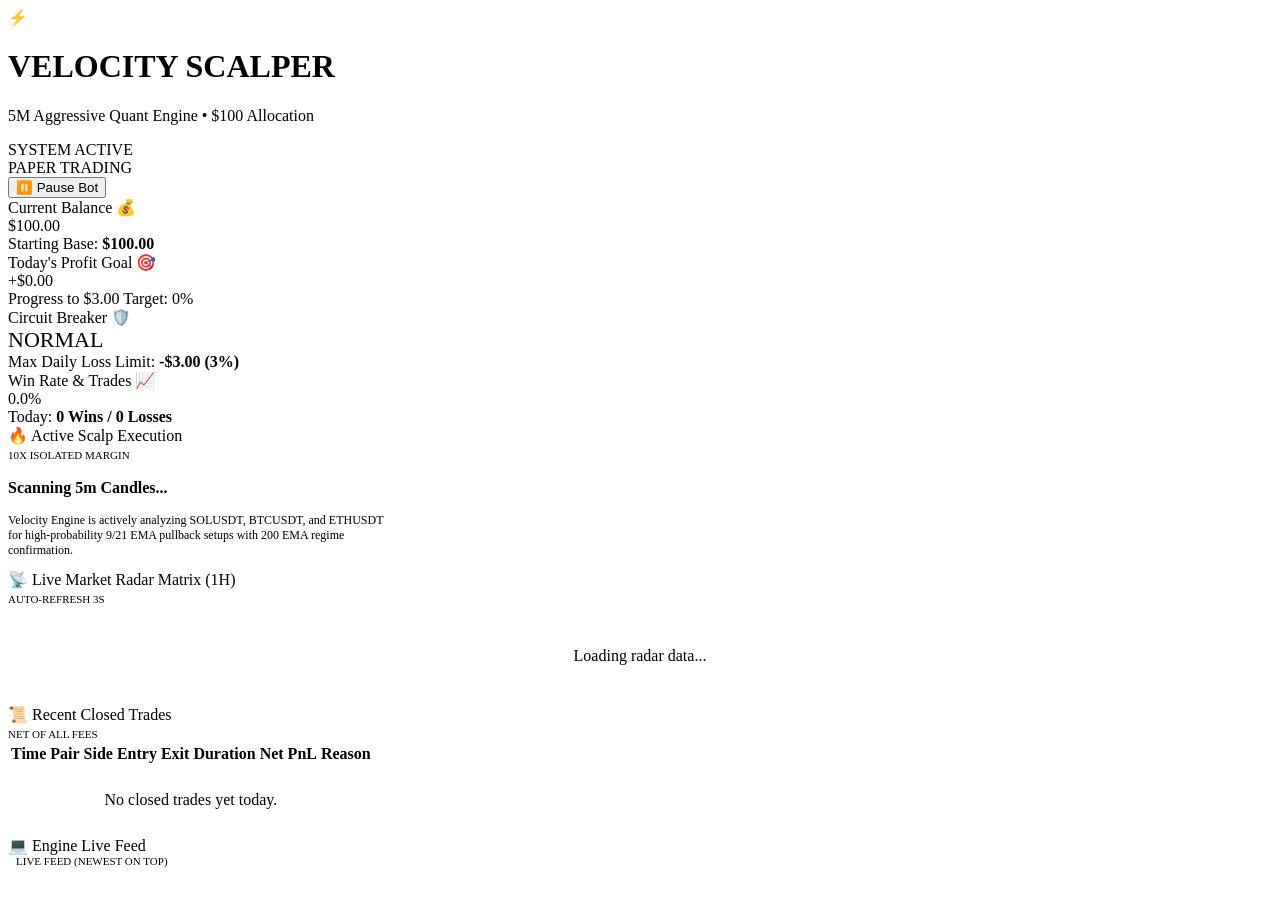
==== web/index.html @ 56b473a8 "Initial commit: Velocity Scalper trading engine and dashboard" ====
<!DOCTYPE html>
<html lang="en">
<head>
  <meta charset="UTF-8">
  <meta name="viewport" content="width=device-width, initial-scale=1.0">
  <title>Velocity Scalper | Aggressive 5m Quantitative Engine</title>
  <meta name="description" content="High-frequency 5-minute dynamic momentum scalping engine for Binance Futures with automated break-even locks and daily target defense.">
  <link rel="stylesheet" href="/static/style.css">
</head>
<body>

  <!-- Top Header Navigation -->
  <header>
    <div class="brand">
      <div class="brand-icon">⚡</div>
      <div class="brand-title">
        <h1>VELOCITY SCALPER</h1>
        <p>5M Aggressive Quant Engine • $100 Allocation</p>
      </div>
    </div>

    <div class="header-status">
      <div id="engineStatusPill" class="badge-pill">
        <span class="pulse-dot" id="pulseDot"></span>
        <span id="engineStatusText">SYSTEM ACTIVE</span>
      </div>
      <div id="modePill" class="badge-pill mode-tag">
        <span id="tradingModeText">PAPER TRADING</span>
      </div>
      <button id="btnToggleEngine" class="control-btn btn-pause" onclick="toggleEngine()">
        <span id="btnToggleIcon">⏸️</span>
        <span id="btnToggleText">Pause Bot</span>
      </button>
    </div>
  </header>

  <!-- Main Container -->
  <main class="container">

    <!-- KPI Summary Row -->
    <section class="kpi-grid">
      <!-- Total Capital -->
      <div class="kpi-card" id="kpiCapitalCard">
        <div class="kpi-header">
          <span class="kpi-title">Current Balance</span>
          <span class="kpi-icon">💰</span>
        </div>
        <div class="kpi-value" id="valCurrentBalance">$100.00</div>
        <div class="kpi-sub">
          <span>Starting Base:</span>
          <strong id="valStartingBase">$100.00</strong>
        </div>
      </div>

      <!-- Today's PnL & Daily Target -->
      <div class="kpi-card" id="kpiTargetCard">
        <div class="kpi-header">
          <span class="kpi-title">Today's Profit Goal</span>
          <span class="kpi-icon">🎯</span>
        </div>
        <div class="kpi-value" id="valTodayPnL">+$0.00</div>
        <div class="kpi-sub">
          <span id="targetProgressLabel">Progress to $3.00 Target: 0%</span>
        </div>
        <div class="progress-track">
          <div class="progress-fill" id="targetProgressBar" style="width: 0%;"></div>
        </div>
      </div>

      <!-- Circuit Breaker Defense -->
      <div class="kpi-card" id="kpiCircuitCard">
        <div class="kpi-header">
          <span class="kpi-title">Circuit Breaker</span>
          <span class="kpi-icon">🛡️</span>
        </div>
        <div class="kpi-value" id="valCircuitStatus" style="font-size: 22px; color: var(--profit-green);">NORMAL</div>
        <div class="kpi-sub">
          <span>Max Daily Loss Limit:</span>
          <strong style="color: var(--loss-red);">-$3.00 (3%)</strong>
        </div>
      </div>

      <!-- Win Rate & Trades -->
      <div class="kpi-card" id="kpiWinRateCard">
        <div class="kpi-header">
          <span class="kpi-title">Win Rate & Trades</span>
          <span class="kpi-icon">📈</span>
        </div>
        <div class="kpi-value" id="valWinRate">0.0%</div>
        <div class="kpi-sub">
          <span>Today: </span>
          <strong id="valTradesCount">0 Wins / 0 Losses</strong>
        </div>
      </div>
    </section>

    <!-- Hero Section: Active Position & Multi-Pair Radar -->
    <section class="hero-grid">
      <!-- Active Trade Hero Card -->
      <div class="panel-card" id="activeTradePanel">
        <div class="panel-header">
          <div class="panel-title">
            <span>🔥</span> Active Scalp Execution
          </div>
          <span id="activePositionBadge" class="badge-pill" style="font-size: 11px;">10X ISOLATED MARGIN</span>
        </div>

        <!-- Dynamic Content: Active Trade or Scanning State -->
        <div id="activeTradeContainer" class="active-trade-box">
          <div class="empty-trade-state">
            <div class="radar-spinner"></div>
            <h3 style="font-size: 16px; font-weight: 700;">Scanning 5m Candles...</h3>
            <p style="font-size: 12px; color: var(--text-dim); max-width: 380px;">
              Velocity Engine is actively analyzing SOLUSDT, BTCUSDT, and ETHUSDT for high-probability 9/21 EMA pullback setups with 200 EMA regime confirmation.
            </p>
          </div>
        </div>
      </div>

      <!-- Multi-Pair Live Radar -->
      <div class="panel-card" id="radarPanel">
        <div class="panel-header">
          <div class="panel-title">
            <span>📡</span> Live Market Radar Matrix (1H)
          </div>
          <span class="badge-pill" style="font-size: 11px;">AUTO-REFRESH 3S</span>
        </div>

        <div class="radar-list" id="radarList">
          <!-- Dynamically populated via JS -->
          <div style="text-align: center; color: var(--text-dim); padding: 40px;">Loading radar data...</div>
        </div>
      </div>
    </section>

    <!-- Lower Section: Trade History & Terminal Logs -->
    <section class="lower-grid">
      <!-- Trade History Table -->
      <div class="panel-card" id="historyPanel">
        <div class="panel-header">
          <div class="panel-title">
            <span>📜</span> Recent Closed Trades
          </div>
          <span class="badge-pill" style="font-size: 11px;">NET OF ALL FEES</span>
        </div>
        <div class="table-wrap">
          <table id="tradesTable">
            <thead>
              <tr>
                <th>Time</th>
                <th>Pair</th>
                <th>Side</th>
                <th>Entry</th>
                <th>Exit</th>
                <th>Duration</th>
                <th>Net PnL</th>
                <th>Reason</th>
              </tr>
            </thead>
            <tbody id="tradesTableBody">
              <tr>
                <td colspan="8" style="text-align: center; color: var(--text-dim); padding: 25px;">No closed trades yet today.</td>
              </tr>
            </tbody>
          </table>
        </div>
      </div>

      <!-- Live Terminal Console -->
      <div class="panel-card" id="terminalPanel">
        <div class="panel-header">
          <div class="panel-title">
            <span>💻</span> Engine Live Feed
          </div>
          <div style="display: flex; align-items: center; gap: 8px;">
            <span class="live-pulse-dot" title="Live Continuous Feed"></span>
            <span class="badge-pill" style="font-size: 11px; color: var(--neon-cyan); border-color: rgba(56, 189, 248, 0.4);">LIVE FEED (NEWEST ON TOP)</span>
          </div>
        </div>
        <div class="terminal-window" id="terminalLogs">
          <!-- Logs appended via JS -->
        </div>
      </div>
    </section>

  </main>

  <script src="/static/app.js?v=3"></script>
</body>
</html>
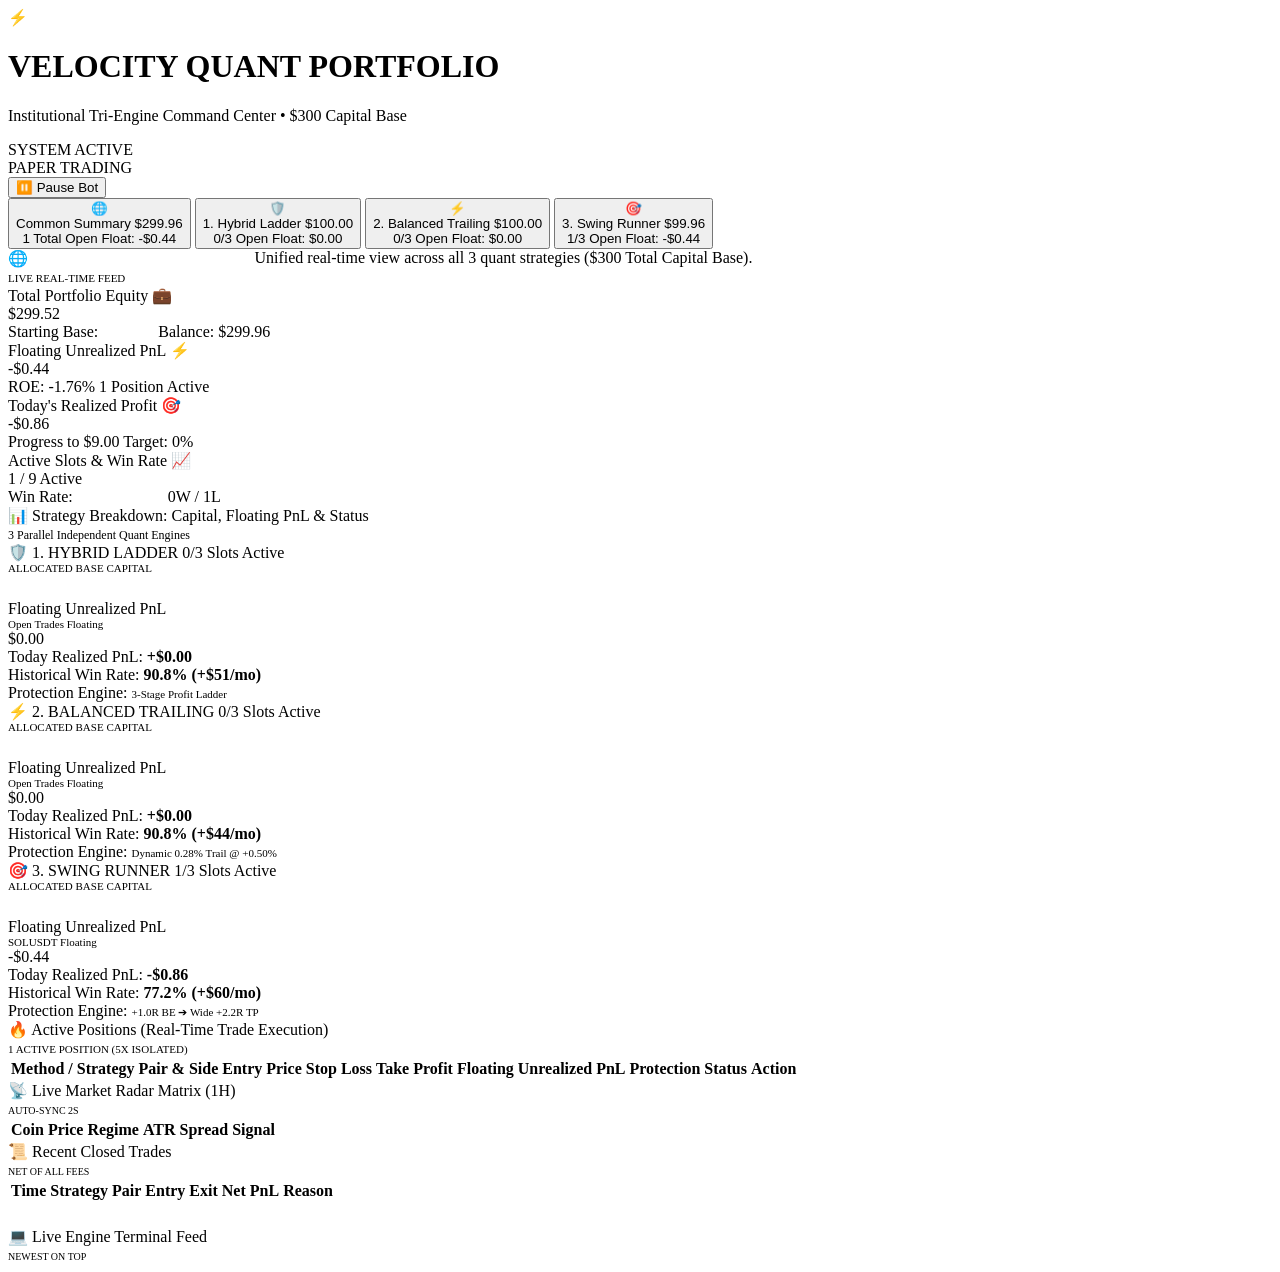
==== commit 69290edb: "feat: add hybrid trading strategy backtesting and bot state tracking files" ====
--- a/web/index.html
+++ b/web/index.html
@@ -3,28 +3,28 @@
 <head>
   <meta charset="UTF-8">
   <meta name="viewport" content="width=device-width, initial-scale=1.0">
-  <title>Velocity Scalper | Aggressive 5m Quantitative Engine</title>
-  <meta name="description" content="High-frequency 5-minute dynamic momentum scalping engine for Binance Futures with automated break-even locks and daily target defense.">
-  <link rel="stylesheet" href="/static/style.css">
+  <title>Velocity Quant | Multi-Strategy Portfolio Command Center</title>
+  <meta name="description" content="Institutional Multi-Engine Quantitative Trading Command Center for Binance Futures. Real-time portfolio tracking across Hybrid Ladder, Balanced Trailing, and Swing Runner.">
+  <link rel="stylesheet" href="/static/style.css?v=6">
 </head>
 <body>
 
-  <!-- Top Header Navigation -->
+  <!-- Top App Header -->
   <header>
     <div class="brand">
       <div class="brand-icon">⚡</div>
       <div class="brand-title">
-        <h1>VELOCITY SCALPER</h1>
-        <p>5M Aggressive Quant Engine • $100 Allocation</p>
+        <h1>VELOCITY QUANT PORTFOLIO</h1>
+        <p>Institutional Tri-Engine Command Center • $300 Capital Base</p>
       </div>
     </div>
 
     <div class="header-status">
-      <div id="engineStatusPill" class="badge-pill">
-        <span class="pulse-dot" id="pulseDot"></span>
+      <div id="engineStatusPill" class="status-badge">
+        <span class="status-dot" id="pulseDot"></span>
         <span id="engineStatusText">SYSTEM ACTIVE</span>
       </div>
-      <div id="modePill" class="badge-pill mode-tag">
+      <div id="modePill" class="status-badge" style="color: var(--accent-blue);">
         <span id="tradingModeText">PAPER TRADING</span>
       </div>
       <button id="btnToggleEngine" class="control-btn btn-pause" onclick="toggleEngine()">
@@ -34,157 +34,364 @@
     </div>
   </header>
 
-  <!-- Main Container -->
+  <!-- Clean Institutional Tab Bar (COMMON SUMMARY IS FIRST / DEFAULT!) -->
+  <nav class="engine-nav">
+    <div class="engine-tabs">
+      <!-- 1. Common Summary (Default View) -->
+      <button class="engine-tab-btn master-tab active" id="tab-master" onclick="switchEngineTab('master')">
+        <span class="tab-icon">🌐</span>
+        <div class="tab-info">
+          <div class="tab-title-row">
+            <span class="tab-title">Common Summary</span>
+            <span class="tab-balance-pill master-bal-pill" id="tab-master-balance">$299.96</span>
+          </div>
+          <div class="tab-sub-row">
+            <span class="tab-trades-pill master-trades-pill" id="badge-master-pos">1 Total Open</span>
+            <span class="tab-floating-pnl" id="tab-master-floating">Float: -$0.44</span>
+          </div>
+        </div>
+      </button>
+
+      <!-- 2. Hybrid Ladder -->
+      <button class="engine-tab-btn" id="tab-ladder" onclick="switchEngineTab('ladder')">
+        <span class="tab-icon">🛡️</span>
+        <div class="tab-info">
+          <div class="tab-title-row">
+            <span class="tab-title">1. Hybrid Ladder</span>
+            <span class="tab-balance-pill" id="tab-ladder-balance">$100.00</span>
+          </div>
+          <div class="tab-sub-row">
+            <span class="tab-trades-pill" id="badge-ladder-pos">0/3 Open</span>
+            <span class="tab-floating-pnl" id="tab-ladder-floating">Float: $0.00</span>
+          </div>
+        </div>
+      </button>
+
+      <!-- 3. Balanced Trailing -->
+      <button class="engine-tab-btn" id="tab-trailing" onclick="switchEngineTab('trailing')">
+        <span class="tab-icon">⚡</span>
+        <div class="tab-info">
+          <div class="tab-title-row">
+            <span class="tab-title">2. Balanced Trailing</span>
+            <span class="tab-balance-pill" id="tab-trailing-balance">$100.00</span>
+          </div>
+          <div class="tab-sub-row">
+            <span class="tab-trades-pill" id="badge-trailing-pos">0/3 Open</span>
+            <span class="tab-floating-pnl" id="tab-trailing-floating">Float: $0.00</span>
+          </div>
+        </div>
+      </button>
+
+      <!-- 4. Swing Runner -->
+      <button class="engine-tab-btn" id="tab-runner" onclick="switchEngineTab('runner')">
+        <span class="tab-icon">🎯</span>
+        <div class="tab-info">
+          <div class="tab-title-row">
+            <span class="tab-title">3. Swing Runner</span>
+            <span class="tab-balance-pill" id="tab-runner-balance">$99.96</span>
+          </div>
+          <div class="tab-sub-row">
+            <span class="tab-trades-pill" id="badge-runner-pos">1/3 Open</span>
+            <span class="tab-floating-pnl" id="tab-runner-floating">Float: -$0.44</span>
+          </div>
+        </div>
+      </button>
+    </div>
+  </nav>
+
+  <!-- Main Content Container -->
   <main class="container">
 
-    <!-- KPI Summary Row -->
-    <section class="kpi-grid">
-      <!-- Total Capital -->
-      <div class="kpi-card" id="kpiCapitalCard">
+    <!-- Context / Description Banner -->
+    <div class="context-banner" id="contextBanner">
+      <div style="display: flex; align-items: center; gap: 10px;">
+        <span id="bannerIcon" style="font-size: 16px;">🌐</span>
+        <span id="bannerDescription" style="color: var(--text-secondary);">
+          <strong style="color: #fff;">Common Portfolio Dashboard:</strong> Unified real-time view across all 3 quant strategies ($300 Total Capital Base).
+        </span>
+      </div>
+      <span id="bannerBadge" class="badge-tag theme-ladder" style="font-size: 11px;">
+        LIVE REAL-TIME FEED
+      </span>
+    </div>
+
+    <!-- Top Hero Metric Grid (4 Metric Cards) -->
+    <section class="hero-kpi-grid">
+      <!-- 1. Real-Time Equity (Balance + Floating) -->
+      <div class="kpi-card">
         <div class="kpi-header">
-          <span class="kpi-title">Current Balance</span>
-          <span class="kpi-icon">💰</span>
-        </div>
-        <div class="kpi-value" id="valCurrentBalance">$100.00</div>
+          <span id="lblEquityTitle">Total Portfolio Equity</span>
+          <span>💼</span>
+        </div>
+        <div class="kpi-value font-mono" id="valRealtimeEquity">$299.52</div>
         <div class="kpi-sub">
           <span>Starting Base:</span>
-          <strong id="valStartingBase">$100.00</strong>
-        </div>
-      </div>
-
-      <!-- Today's PnL & Daily Target -->
-      <div class="kpi-card" id="kpiTargetCard">
+          <strong id="valStartingBase" class="font-mono" style="color: #fff;">$300.00</strong>
+          <span id="valBalanceBreakdown" style="margin-left: auto;">Balance: $299.96</span>
+        </div>
+      </div>
+
+      <!-- 2. Combined Floating (Unrealized) PnL - PROMINENTLY HIGHLIGHTED! -->
+      <div class="kpi-card highlight-unrealized">
         <div class="kpi-header">
-          <span class="kpi-title">Today's Profit Goal</span>
-          <span class="kpi-icon">🎯</span>
-        </div>
-        <div class="kpi-value" id="valTodayPnL">+$0.00</div>
+          <span id="lblFloatingTitle" style="color: var(--accent-blue);">Floating Unrealized PnL</span>
+          <span>⚡</span>
+        </div>
+        <div class="kpi-value font-mono" id="valFloatingPnL">-$0.44</div>
         <div class="kpi-sub">
-          <span id="targetProgressLabel">Progress to $3.00 Target: 0%</span>
-        </div>
-        <div class="progress-track">
-          <div class="progress-fill" id="targetProgressBar" style="width: 0%;"></div>
-        </div>
-      </div>
-
-      <!-- Circuit Breaker Defense -->
-      <div class="kpi-card" id="kpiCircuitCard">
+          <span id="valFloatingPct">ROE: -1.76%</span>
+          <span id="valFloatingOpenCount" style="margin-left: auto;">1 Position Active</span>
+        </div>
+      </div>
+
+      <!-- 3. Today's Realized Profit -->
+      <div class="kpi-card">
         <div class="kpi-header">
-          <span class="kpi-title">Circuit Breaker</span>
-          <span class="kpi-icon">🛡️</span>
-        </div>
-        <div class="kpi-value" id="valCircuitStatus" style="font-size: 22px; color: var(--profit-green);">NORMAL</div>
+          <span id="lblRealizedTitle">Today's Realized Profit</span>
+          <span>🎯</span>
+        </div>
+        <div class="kpi-value font-mono" id="valTodayRealized">-$0.86</div>
         <div class="kpi-sub">
-          <span>Max Daily Loss Limit:</span>
-          <strong style="color: var(--loss-red);">-$3.00 (3%)</strong>
-        </div>
-      </div>
-
-      <!-- Win Rate & Trades -->
-      <div class="kpi-card" id="kpiWinRateCard">
+          <span id="targetProgressLabel">Progress to $9.00 Target: 0%</span>
+        </div>
+        <div class="progress-bar-wrap">
+          <div class="progress-bar-fill" id="targetProgressBar" style="width: 0%;"></div>
+        </div>
+      </div>
+
+      <!-- 4. Active Slots & Win Rate -->
+      <div class="kpi-card">
         <div class="kpi-header">
-          <span class="kpi-title">Win Rate & Trades</span>
-          <span class="kpi-icon">📈</span>
-        </div>
-        <div class="kpi-value" id="valWinRate">0.0%</div>
+          <span id="lblSlotsTitle">Active Slots & Win Rate</span>
+          <span>📈</span>
+        </div>
+        <div class="kpi-value font-mono" id="valActiveSlots">1 / 9 Active</div>
         <div class="kpi-sub">
-          <span>Today: </span>
-          <strong id="valTradesCount">0 Wins / 0 Losses</strong>
-        </div>
-      </div>
-    </section>
-
-    <!-- Hero Section: Active Position & Multi-Pair Radar -->
-    <section class="hero-grid">
-      <!-- Active Trade Hero Card -->
-      <div class="panel-card" id="activeTradePanel">
-        <div class="panel-header">
-          <div class="panel-title">
-            <span>🔥</span> Active Scalp Execution
-          </div>
-          <span id="activePositionBadge" class="badge-pill" style="font-size: 11px;">10X ISOLATED MARGIN</span>
-        </div>
-
-        <!-- Dynamic Content: Active Trade or Scanning State -->
-        <div id="activeTradeContainer" class="active-trade-box">
-          <div class="empty-trade-state">
-            <div class="radar-spinner"></div>
-            <h3 style="font-size: 16px; font-weight: 700;">Scanning 5m Candles...</h3>
-            <p style="font-size: 12px; color: var(--text-dim); max-width: 380px;">
-              Velocity Engine is actively analyzing SOLUSDT, BTCUSDT, and ETHUSDT for high-probability 9/21 EMA pullback setups with 200 EMA regime confirmation.
-            </p>
-          </div>
-        </div>
-      </div>
-
-      <!-- Multi-Pair Live Radar -->
-      <div class="panel-card" id="radarPanel">
+          <span>Win Rate:</span>
+          <strong id="valWinRate" style="color: #fff;">90.8% (Hist)</strong>
+          <span id="valTodayWinsLosses" style="margin-left: auto;">0W / 1L</span>
+        </div>
+      </div>
+    </section>
+
+    <!-- Strategy Breakdown Section (Visible in Common Summary Tab) -->
+    <section id="strategyBreakdownSection">
+      <div class="section-title-wrap">
+        <div class="section-title">
+          <span>📊</span> Strategy Breakdown: Capital, Floating PnL & Status
+        </div>
+        <span style="font-size: 12px; color: var(--text-dim); font-family: var(--font-mono);">
+          3 Parallel Independent Quant Engines
+        </span>
+      </div>
+
+      <div class="strategy-breakdown-grid">
+        <!-- 1. Hybrid Ladder Card -->
+        <div class="strat-card">
+          <div class="strat-header">
+            <span class="strat-badge-pill theme-ladder">🛡️ 1. HYBRID LADDER</span>
+            <span class="badge-tag theme-ladder" id="stratCardLadderSlots">0/3 Slots Active</span>
+          </div>
+          <div>
+            <div style="font-size: 11px; color: var(--text-dim); text-transform: uppercase;">Allocated Base Capital</div>
+            <div style="font-size: 22px; font-weight: 700; font-family: var(--font-mono); color: #fff;" id="stratCardLadderBalance">$100.00</div>
+          </div>
+          <!-- Floating Unrealized Box -->
+          <div class="strat-unrealized-box">
+            <div>
+              <div class="strat-unrealized-label">Floating Unrealized PnL</div>
+              <div style="font-size: 11px; color: var(--text-dim);">Open Trades Floating</div>
+            </div>
+            <div class="strat-unrealized-val font-mono" id="stratCardLadderUnrealized" style="color: var(--text-muted);">$0.00</div>
+          </div>
+          <!-- Rows -->
+          <div class="strat-row">
+            <span>Today Realized PnL:</span>
+            <strong id="stratCardLadderRealized" class="font-mono">+$0.00</strong>
+          </div>
+          <div class="strat-row">
+            <span>Historical Win Rate:</span>
+            <strong class="font-mono">90.8% (+$51/mo)</strong>
+          </div>
+          <div class="strat-row">
+            <span>Protection Engine:</span>
+            <span style="font-size: 11px; color: var(--text-muted);">3-Stage Profit Ladder</span>
+          </div>
+        </div>
+
+        <!-- 2. Balanced Trailing Card -->
+        <div class="strat-card">
+          <div class="strat-header">
+            <span class="strat-badge-pill theme-trailing">⚡ 2. BALANCED TRAILING</span>
+            <span class="badge-tag theme-trailing" id="stratCardTrailingSlots">0/3 Slots Active</span>
+          </div>
+          <div>
+            <div style="font-size: 11px; color: var(--text-dim); text-transform: uppercase;">Allocated Base Capital</div>
+            <div style="font-size: 22px; font-weight: 700; font-family: var(--font-mono); color: #fff;" id="stratCardTrailingBalance">$100.00</div>
+          </div>
+          <!-- Floating Unrealized Box -->
+          <div class="strat-unrealized-box">
+            <div>
+              <div class="strat-unrealized-label">Floating Unrealized PnL</div>
+              <div style="font-size: 11px; color: var(--text-dim);">Open Trades Floating</div>
+            </div>
+            <div class="strat-unrealized-val font-mono" id="stratCardTrailingUnrealized" style="color: var(--text-muted);">$0.00</div>
+          </div>
+          <!-- Rows -->
+          <div class="strat-row">
+            <span>Today Realized PnL:</span>
+            <strong id="stratCardTrailingRealized" class="font-mono">+$0.00</strong>
+          </div>
+          <div class="strat-row">
+            <span>Historical Win Rate:</span>
+            <strong class="font-mono">90.8% (+$44/mo)</strong>
+          </div>
+          <div class="strat-row">
+            <span>Protection Engine:</span>
+            <span style="font-size: 11px; color: var(--text-muted);">Dynamic 0.28% Trail @ +0.50%</span>
+          </div>
+        </div>
+
+        <!-- 3. Swing Runner Card -->
+        <div class="strat-card">
+          <div class="strat-header">
+            <span class="strat-badge-pill theme-runner">🎯 3. SWING RUNNER</span>
+            <span class="badge-tag theme-runner" id="stratCardRunnerSlots">1/3 Slots Active</span>
+          </div>
+          <div>
+            <div style="font-size: 11px; color: var(--text-dim); text-transform: uppercase;">Allocated Base Capital</div>
+            <div style="font-size: 22px; font-weight: 700; font-family: var(--font-mono); color: #fff;" id="stratCardRunnerBalance">$99.96</div>
+          </div>
+          <!-- Floating Unrealized Box -->
+          <div class="strat-unrealized-box" style="border-color: rgba(244, 63, 94, 0.3);">
+            <div>
+              <div class="strat-unrealized-label">Floating Unrealized PnL</div>
+              <div style="font-size: 11px; color: var(--text-dim);">SOLUSDT Floating</div>
+            </div>
+            <div class="strat-unrealized-val font-mono pnl-negative" id="stratCardRunnerUnrealized">-$0.44</div>
+          </div>
+          <!-- Rows -->
+          <div class="strat-row">
+            <span>Today Realized PnL:</span>
+            <strong id="stratCardRunnerRealized" class="font-mono pnl-negative">-$0.86</strong>
+          </div>
+          <div class="strat-row">
+            <span>Historical Win Rate:</span>
+            <strong class="font-mono">77.2% (+$60/mo)</strong>
+          </div>
+          <div class="strat-row">
+            <span>Protection Engine:</span>
+            <span style="font-size: 11px; color: var(--text-muted);">+1.0R BE ➔ Wide +2.2R TP</span>
+          </div>
+        </div>
+      </div>
+    </section>
+
+    <!-- Active Positions Section (Unified Live Table across all engines) -->
+    <section class="panel-box" id="activeTradesPanel">
+      <div class="panel-header">
+        <div class="panel-title">
+          <span>🔥</span> <span id="lblActivePositionsTitle">Active Positions (Real-Time Trade Execution)</span>
+        </div>
+        <span class="status-badge" id="lblActivePositionsCount" style="font-size: 11px; color: var(--profit-green);">
+          1 ACTIVE POSITION (5X ISOLATED)
+        </span>
+      </div>
+
+      <div class="table-responsive">
+        <table id="activeTradesTable">
+          <thead>
+            <tr>
+              <th>Method / Strategy</th>
+              <th>Pair & Side</th>
+              <th>Entry Price</th>
+              <th>Stop Loss</th>
+              <th>Take Profit</th>
+              <th>Floating Unrealized PnL</th>
+              <th>Protection Status</th>
+              <th style="text-align: right;">Action</th>
+            </tr>
+          </thead>
+          <tbody id="activeTradesTableBody">
+            <!-- Dynamically populated via JS -->
+          </tbody>
+        </table>
+      </div>
+    </section>
+
+    <!-- Two-Column Lower Section: Market Radar Matrix & Recent Closed Trades -->
+    <section class="two-col-grid">
+      <!-- Left: 1H Market Radar Matrix (Shared 6 Cryptos) -->
+      <div class="panel-box" style="margin-bottom: 0;">
         <div class="panel-header">
           <div class="panel-title">
             <span>📡</span> Live Market Radar Matrix (1H)
           </div>
-          <span class="badge-pill" style="font-size: 11px;">AUTO-REFRESH 3S</span>
-        </div>
-
-        <div class="radar-list" id="radarList">
-          <!-- Dynamically populated via JS -->
-          <div style="text-align: center; color: var(--text-dim); padding: 40px;">Loading radar data...</div>
-        </div>
-      </div>
-    </section>
-
-    <!-- Lower Section: Trade History & Terminal Logs -->
-    <section class="lower-grid">
-      <!-- Trade History Table -->
-      <div class="panel-card" id="historyPanel">
+          <span class="status-badge" style="font-size: 10px;">AUTO-SYNC 2S</span>
+        </div>
+        <div class="table-responsive">
+          <table>
+            <thead>
+              <tr>
+                <th>Coin</th>
+                <th>Price</th>
+                <th>Regime</th>
+                <th>ATR</th>
+                <th>Spread</th>
+                <th>Signal</th>
+              </tr>
+            </thead>
+            <tbody id="radarTableBody">
+              <!-- Dynamically populated via JS -->
+            </tbody>
+          </table>
+        </div>
+      </div>
+
+      <!-- Right: Recent Closed Trades -->
+      <div class="panel-box" style="margin-bottom: 0;">
         <div class="panel-header">
           <div class="panel-title">
-            <span>📜</span> Recent Closed Trades
-          </div>
-          <span class="badge-pill" style="font-size: 11px;">NET OF ALL FEES</span>
-        </div>
-        <div class="table-wrap">
-          <table id="tradesTable">
+            <span>📜</span> <span id="lblRecentTradesTitle">Recent Closed Trades</span>
+          </div>
+          <span class="status-badge" style="font-size: 10px;">NET OF ALL FEES</span>
+        </div>
+        <div class="table-responsive" style="max-height: 290px; overflow-y: auto;">
+          <table>
             <thead>
               <tr>
                 <th>Time</th>
+                <th>Strategy</th>
                 <th>Pair</th>
-                <th>Side</th>
                 <th>Entry</th>
                 <th>Exit</th>
-                <th>Duration</th>
                 <th>Net PnL</th>
                 <th>Reason</th>
               </tr>
             </thead>
-            <tbody id="tradesTableBody">
-              <tr>
-                <td colspan="8" style="text-align: center; color: var(--text-dim); padding: 25px;">No closed trades yet today.</td>
-              </tr>
+            <tbody id="recentTradesTableBody">
+              <!-- Dynamically populated via JS -->
             </tbody>
           </table>
         </div>
       </div>
-
-      <!-- Live Terminal Console -->
-      <div class="panel-card" id="terminalPanel">
-        <div class="panel-header">
-          <div class="panel-title">
-            <span>💻</span> Engine Live Feed
-          </div>
-          <div style="display: flex; align-items: center; gap: 8px;">
-            <span class="live-pulse-dot" title="Live Continuous Feed"></span>
-            <span class="badge-pill" style="font-size: 11px; color: var(--neon-cyan); border-color: rgba(56, 189, 248, 0.4);">LIVE FEED (NEWEST ON TOP)</span>
-          </div>
-        </div>
-        <div class="terminal-window" id="terminalLogs">
-          <!-- Logs appended via JS -->
-        </div>
+    </section>
+
+    <!-- System Live Logs Console -->
+    <section class="panel-box" style="margin-top: 24px;">
+      <div class="panel-header">
+        <div class="panel-title">
+          <span>💻</span> Live Engine Terminal Feed
+        </div>
+        <span class="status-badge" style="font-size: 10px; color: var(--accent-blue);">NEWEST ON TOP</span>
+      </div>
+      <div class="terminal-window" id="terminalLogs">
+        <!-- Logs dynamically appended via JS -->
       </div>
     </section>
 
   </main>
 
-  <script src="/static/app.js?v=3"></script>
+  <script src="/static/app.js?v=7"></script>
 </body>
 </html>
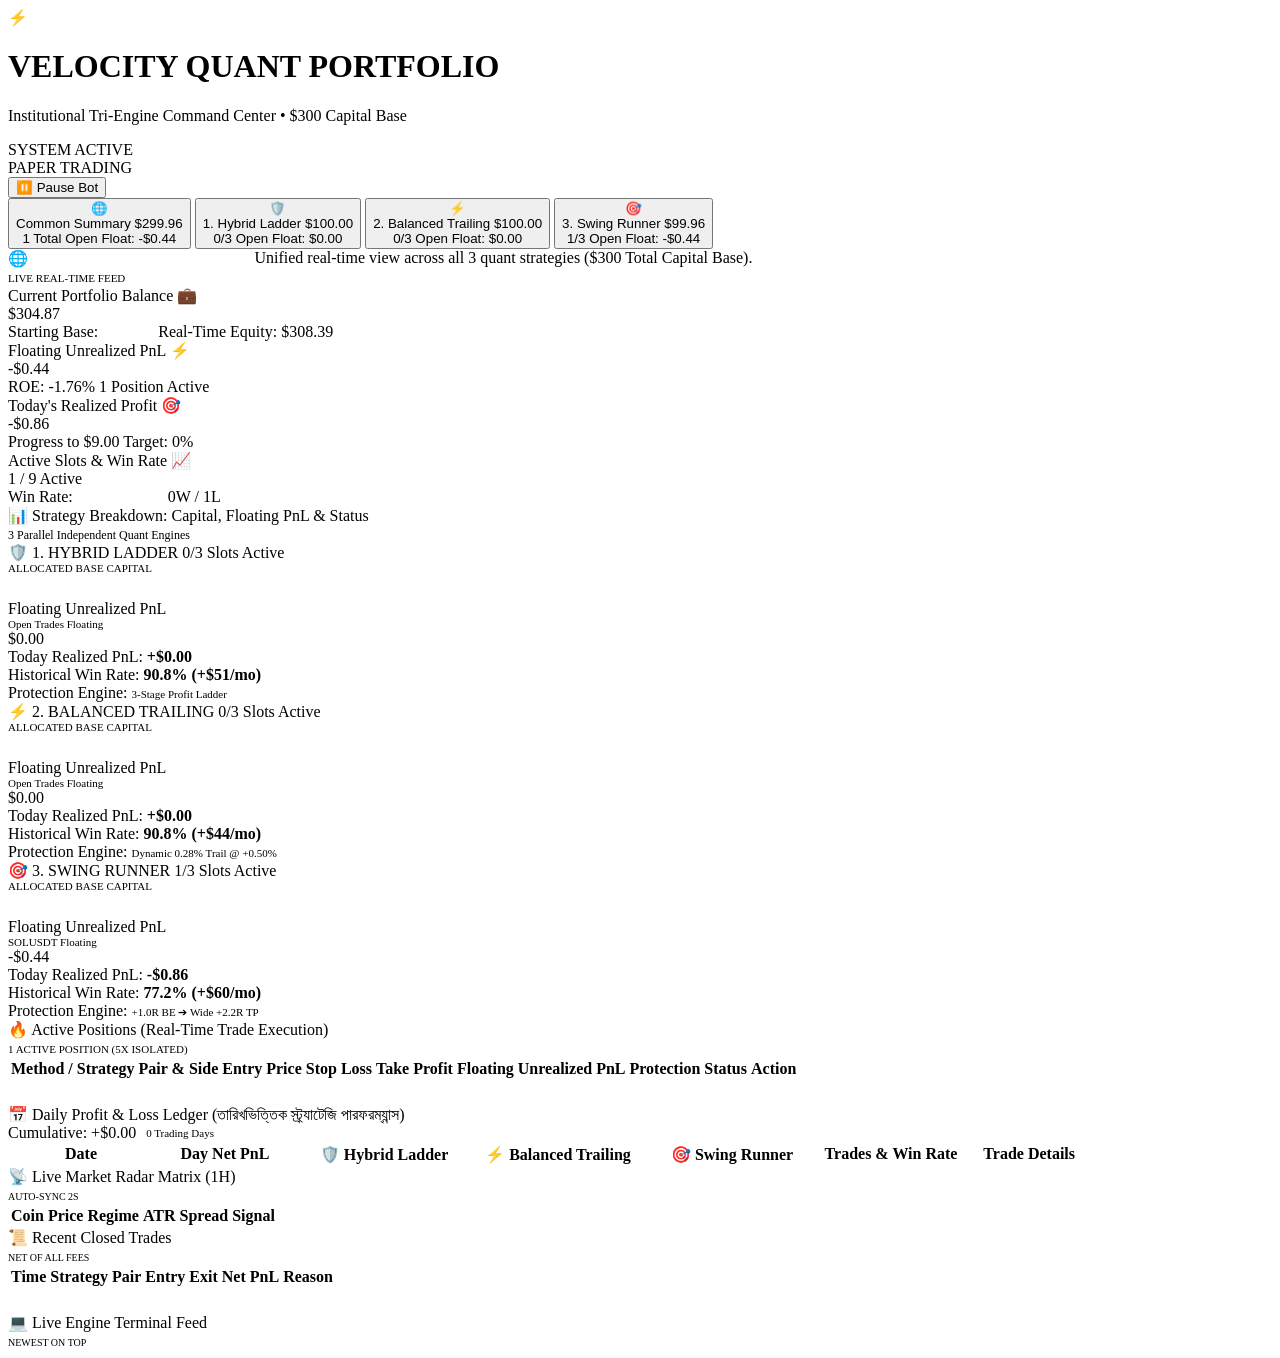
==== commit c91e73ac: "feat: add daily performance ledger and advanced position protection metrics to dashboard" ====
--- a/web/index.html
+++ b/web/index.html
@@ -5,7 +5,7 @@
   <meta name="viewport" content="width=device-width, initial-scale=1.0">
   <title>Velocity Quant | Multi-Strategy Portfolio Command Center</title>
   <meta name="description" content="Institutional Multi-Engine Quantitative Trading Command Center for Binance Futures. Real-time portfolio tracking across Hybrid Ladder, Balanced Trailing, and Swing Runner.">
-  <link rel="stylesheet" href="/static/style.css?v=6">
+  <link rel="stylesheet" href="/static/style.css?v=8">
 </head>
 <body>
 
@@ -117,17 +117,17 @@
 
     <!-- Top Hero Metric Grid (4 Metric Cards) -->
     <section class="hero-kpi-grid">
-      <!-- 1. Real-Time Equity (Balance + Floating) -->
-      <div class="kpi-card">
+      <!-- 1. Real-Time Balance & Portfolio Equity -->
+      <div class="kpi-card highlight-balance">
         <div class="kpi-header">
-          <span id="lblEquityTitle">Total Portfolio Equity</span>
+          <span id="lblEquityTitle">Current Portfolio Balance</span>
           <span>💼</span>
         </div>
-        <div class="kpi-value font-mono" id="valRealtimeEquity">$299.52</div>
+        <div class="kpi-value font-mono" id="valRealtimeEquity">$304.87</div>
         <div class="kpi-sub">
           <span>Starting Base:</span>
           <strong id="valStartingBase" class="font-mono" style="color: #fff;">$300.00</strong>
-          <span id="valBalanceBreakdown" style="margin-left: auto;">Balance: $299.96</span>
+          <span id="valBalanceBreakdown" style="margin-left: auto;">Real-Time Equity: $308.39</span>
         </div>
       </div>
 
@@ -319,6 +319,38 @@
       </div>
     </section>
 
+    <!-- Date-Wise Daily Profit & Loss Ledger Section -->
+    <section class="panel-box" id="dailyLedgerSection" style="margin-top: 24px;">
+      <div class="panel-header" style="flex-wrap: wrap; gap: 12px;">
+        <div class="panel-title">
+          <span>📅</span> <span>Daily Profit & Loss Ledger (তারিখভিত্তিক স্ট্র্যাটেজি পারফরম্যান্স)</span>
+        </div>
+        <div style="display: flex; align-items: center; gap: 10px; margin-left: auto;">
+          <span class="badge-tag theme-ladder font-mono" id="ledgerCumulativePnL">Cumulative: +$0.00</span>
+          <span class="badge-tag" style="background: rgba(255,255,255,0.05); font-size: 11px;" id="ledgerDaysCount">0 Trading Days</span>
+        </div>
+      </div>
+
+      <div class="table-responsive">
+        <table id="dailyLedgerTable">
+          <thead>
+            <tr>
+              <th style="min-width: 140px;">Date</th>
+              <th style="min-width: 140px;">Day Net PnL</th>
+              <th style="min-width: 170px;">🛡️ Hybrid Ladder</th>
+              <th style="min-width: 170px;">⚡ Balanced Trailing</th>
+              <th style="min-width: 170px;">🎯 Swing Runner</th>
+              <th style="min-width: 140px;">Trades & Win Rate</th>
+              <th style="text-align: right; min-width: 110px;">Trade Details</th>
+            </tr>
+          </thead>
+          <tbody id="dailyLedgerTableBody">
+            <!-- Dynamically populated via JS -->
+          </tbody>
+        </table>
+      </div>
+    </section>
+
     <!-- Two-Column Lower Section: Market Radar Matrix & Recent Closed Trades -->
     <section class="two-col-grid">
       <!-- Left: 1H Market Radar Matrix (Shared 6 Cryptos) -->
@@ -392,6 +424,6 @@
 
   </main>
 
-  <script src="/static/app.js?v=7"></script>
+  <script src="/static/app.js?v=8"></script>
 </body>
 </html>
